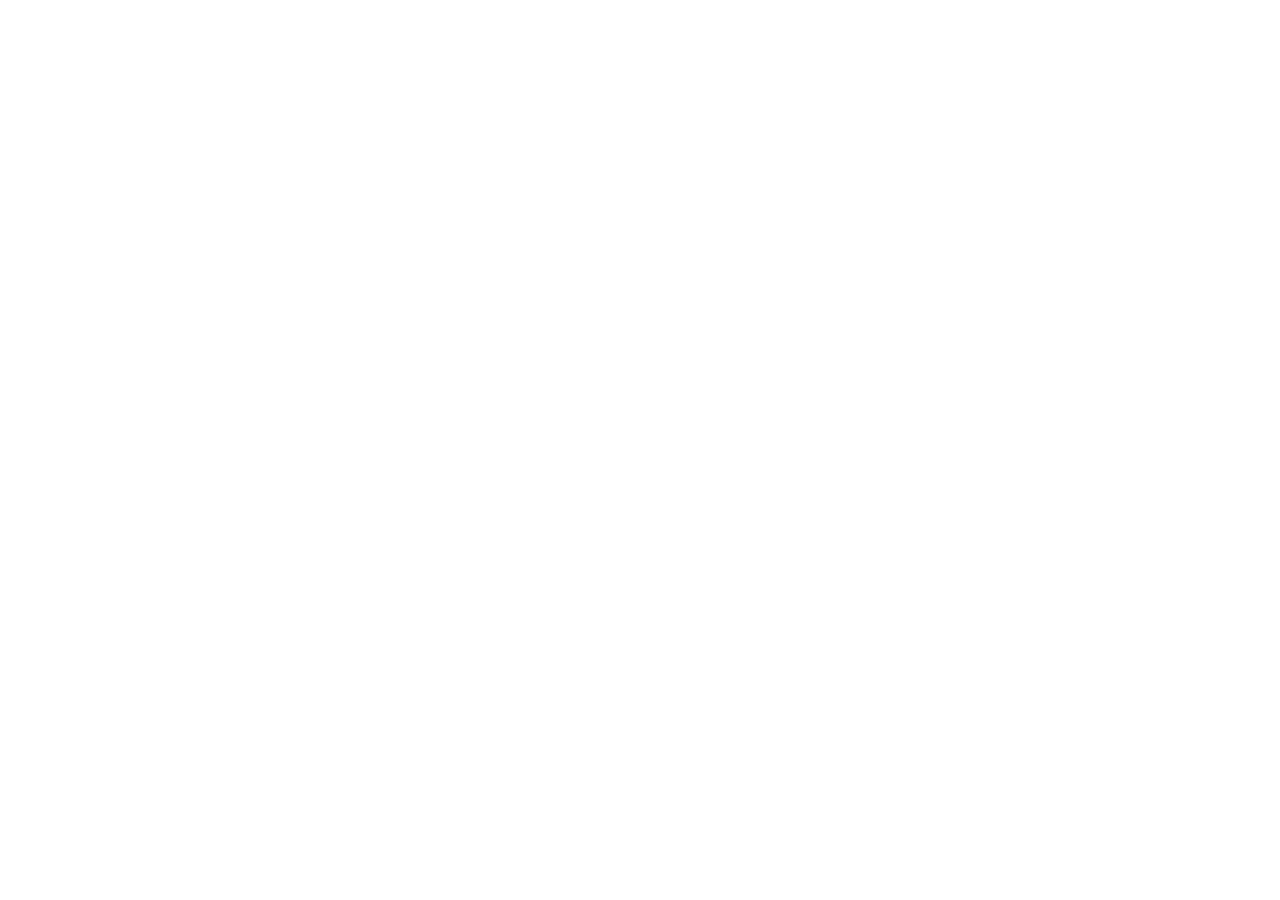
==== index.html @ a1318575 "feat: initialize Android project and update README Added Android project structure for "Pediatric Ra" ====
<!doctype html>
<html lang="en">
  <head>
    <meta charset="UTF-8" />
    <meta name="viewport" content="width=device-width, initial-scale=1.0" />
    <title>My Google AI Studio App</title>
  </head>
  <body>
    <div id="root"></div>
    <script type="module" src="/src/main.tsx"></script>
  </body>
</html>
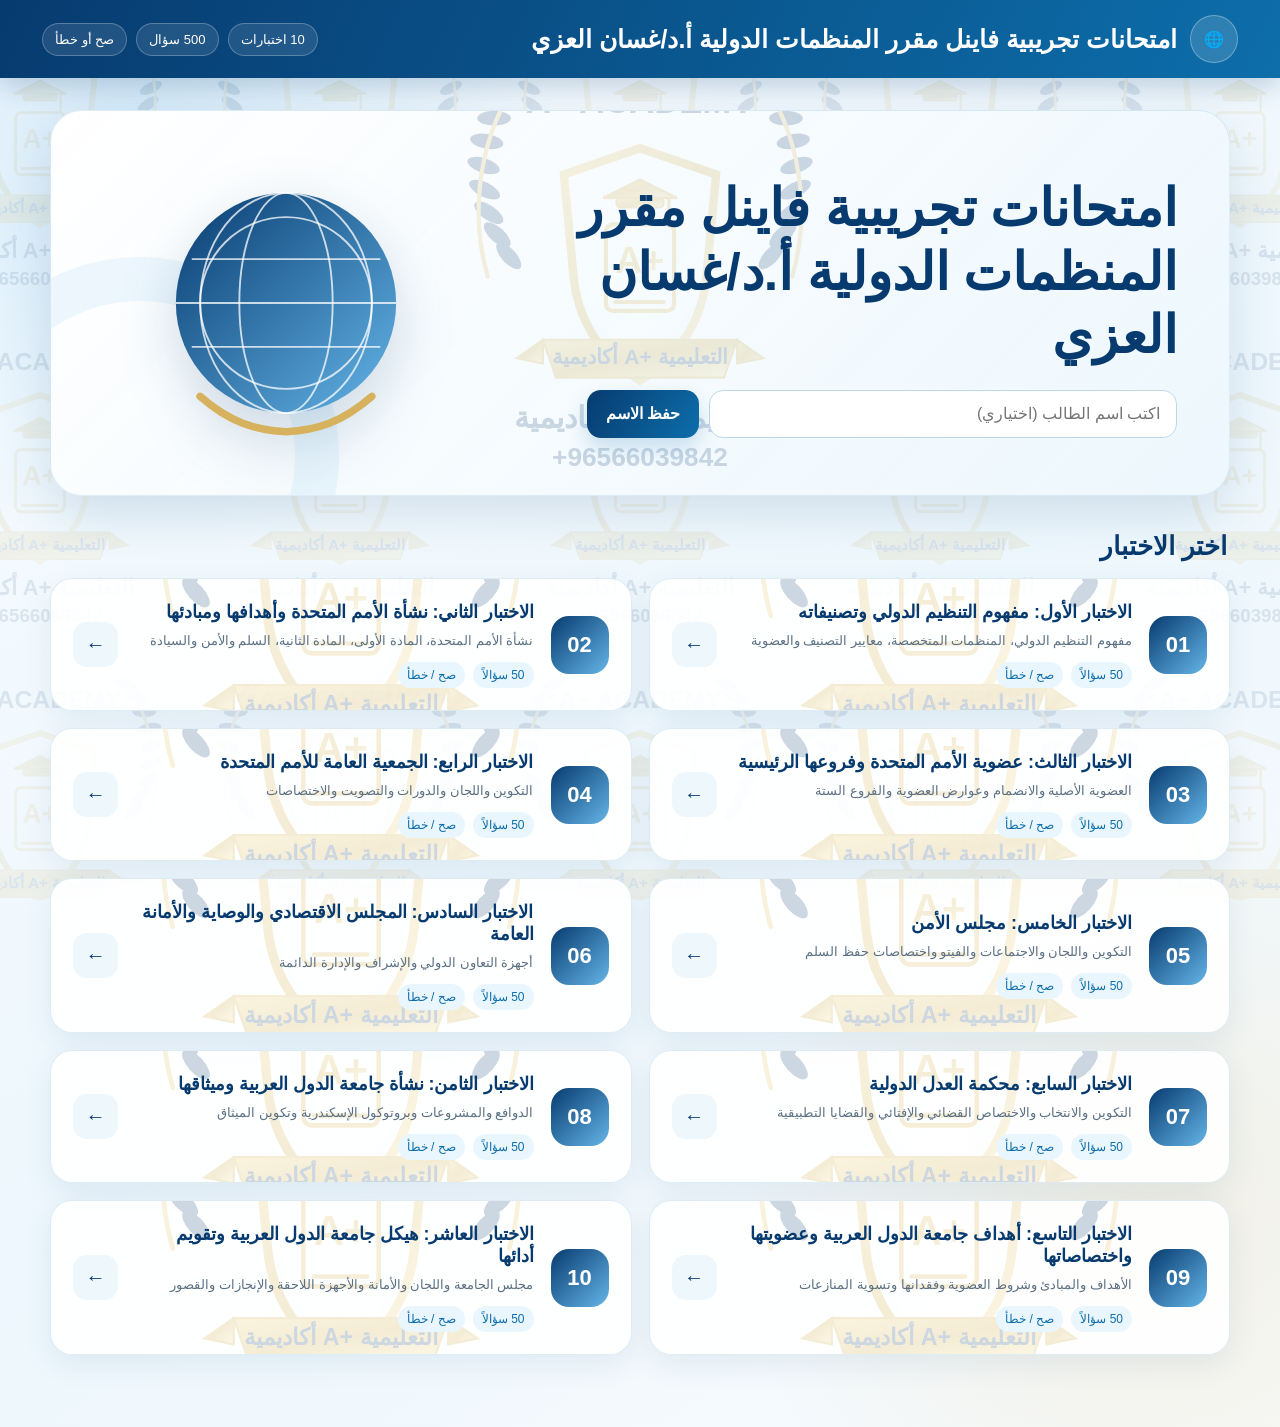
==== commit 5337aeee: "Fix GitHub Pages root redirect to exam platform" ====
--- a/index.html
+++ b/index.html
@@ -1,12 +1,14 @@
 <!doctype html>
-<html lang="en">
-  <head>
-    <meta charset="UTF-8" />
-    <meta name="viewport" content="width=device-width, initial-scale=1.0" />
-    <title>My Google AI Studio App</title>
-  </head>
-  <body>
-    <div id="root"></div>
-    <script type="module" src="/src/main.tsx"></script>
-  </body>
-</html>
+<html lang="ar" dir="rtl">
+<head>
+  <meta charset="utf-8">
+  <meta name="viewport" content="width=device-width,initial-scale=1">
+  <meta http-equiv="refresh" content="0; url=./international-organizations-exam/">
+  <title>امتحانات تجريبية فاينل مقرر المنظمات الدولية أ.د/غسان العزي</title>
+  <script>window.location.replace('./international-organizations-exam/');</script>
+  <style>body{font-family:Tahoma,Arial,sans-serif;background:#073B6F;color:#fff;display:grid;place-items:center;min-height:100vh;margin:0;text-align:center}a{color:#fff;background:#D6B25E;padding:14px 22px;border-radius:12px;text-decoration:none;font-weight:700}</style>
+</head>
+<body>
+  <div><p>يتم فتح منصة الامتحانات الآن...</p><a href="./international-organizations-exam/">اضغط هنا إذا لم تفتح تلقائياً</a></div>
+</body>
+</html>
